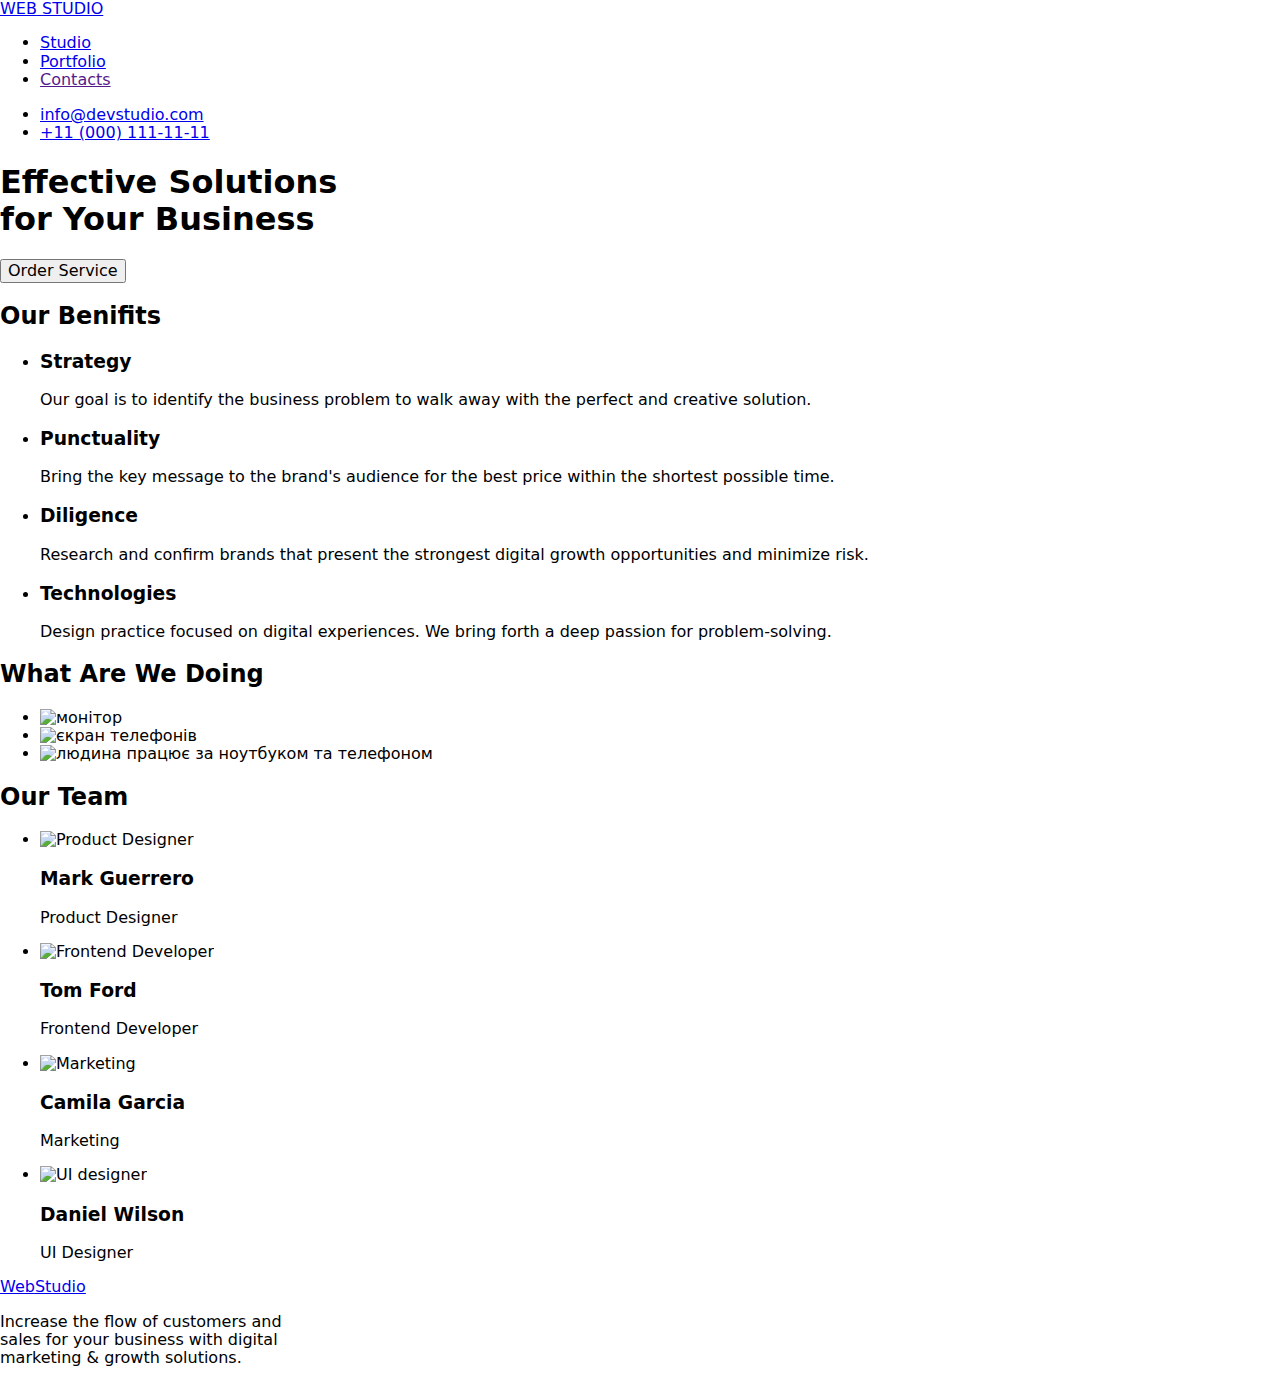
==== index.html @ 1475aa77 "Add files via upload" ====
<!DOCTYPE html>
<html lang="en">
  <head>
    <meta charset="UTF-8" />
    <meta http-equiv="X-UA-Compatible" content="IE=edge" />
    <meta name="viewport" content="width=device-width, initial-scale=1.0" />
    <title>Document</title>
    <link
      href="https://fonts.googleapis.com/css2?family=Raleway:wght@800&family=Roboto:wght@400;500;700;900&display=swap"
      rel="stylesheet"
    />
    <link
      rel="stylesheet"
      href="https://cdnjs.cloudflare.com/ajax/libs/modern-normalize/1.1.0/modern-normalize.min.css"
    />
    <link rel="stylesheet" href="./css/styles.css" />
  </head>
  <body>
    <header>
      <div class="container header-box">
        <a href="./" class="logo link"
          ><span class="logo-web">WEB</span>
          <span class="logo-studio">STUDIO</span></a
        >
        <nav>
          <ul class="site-nav list">
            <li><a href="./index.html" class="nav-link link">Studio</a></li>
            <li>
              <a href="./portfolio.html" class="nav-link link">Portfolio</a>
            </li>
            <li><a href="" class="nav-link link">Contacts</a></li>
          </ul>
        </nav>
        <ul class="contact">
          <li>
            <a class="linknav" href="mailto:info@devstudio.com" lang="en"
              >info@devstudio.com</a
            >
          </li>
          <li>
            <a class="linknav" href="tel:+110001111111">+11 (000) 111-11-11</a>
          </li>
        </ul>
      </div>
    </header>
    <main>
      <section class="hero">
        <div class="container">
          <h1 class="hero-title">
            Effective Solutions <br />for Your Business
          </h1>
          <button class="primary-button" type="button">Order Service</button>
        </div>
      </section>
      <section class="feature">
        <div class="container">
          <h2 class="visually-hidden">Our Benifits</h2>
          <ul class="advantage-card">
            <li>
              <a class="advantage-card" href="#"></a>
              <h3 class="advantage-card-title">Strategy</h3>
              <p class="advantage-card-text">
                Our goal is to identify the business problem to walk away with
                the perfect and creative solution.
              </p>
            </li>
            <li>
              <a class="advantage-card" href="#"></a>
              <h3 class="advantage-card-title">Punctuality</h3>
              <p class="advantage-card-text">
                Bring the key message to the brand's audience for the best price
                within the shortest possible time.
              </p>
            </li>
            <li>
              <a class="advantage-card" href="#"></a>
              <h3 class="advantage-card-title">Diligence</h3>
              <p class="advantage-card-text">
                Research and confirm brands that present the strongest digital
                growth opportunities and minimize risk.
              </p>
            </li>
            <li>
              <a class="advantage-card" href="#"></a>
              <h3 class="advantage-card-title">Technologies</h3>
              <p class="advantage-card-text">
                Design practice focused on digital experiences. We bring forth a
                deep passion for problem-solving.
              </p>
            </li>
          </ul>
        </div>
      </section>
      <section class="pic">
        <div class="container">
          <h2 class="pic-title">What Are We Doing</h2>
          <ul class="pic-list">
            <li>
              <img src="images/img1.jpg" alt="монітор" width="360" />
            </li>
            <li>
              <img src="images/img2.jpg" alt="єкран телефонів" width="360" />
            </li>
            <li>
              <img
                src="images/img3.jpg"
                alt="людина працює за ноутбуком та телефоном"
                width="360"
              />
            </li>
          </ul>
        </div>
      </section>
      <section class="team">
        <div class="container">
          <h2 class="team-title">Our Team</h2>
          <ul class="team-list">
            <li class="team-card">
              <img
                class="team-foto"
                src="./images/img4.jpg"
                alt="Product Designer"
                width="264"
              />
              <div class="team-container">
                <h3 class="team-worker">Mark Guerrero</h3>
                <p class="team-job" lang="en">Product Designer</p>
              </div>
            </li>
            <li class="team-card">
              <img
                class="team-foto"
                src="./images/img5.jpg"
                alt="Frontend Developer"
                width="264"
              />
              <div class="Frontend developer">
                <h3 class="team-worker">Tom Ford</h3>
                <p class="team-job" lang="en">Frontend Developer</p>
              </div>
            </li>
            <li class="team-card">
              <img
                class="team-foto"
                src="./images/img6.jpg"
                alt="Marketing"
                width="264"
              />
              <div class="worker-container">
                <h3 class="team-worker">Camila Garcia</h3>
                <p class="team-job" lang="en">Marketing</p>
              </div>
            </li>
            <li class="team-card">
              <img
                class="team-foto"
                src="./images/img7.jpg"
                alt="UI designer"
                width="264"
              />
              <div class="worker-container">
                <h3 class="team-worker">Daniel Wilson</h3>
                <p class="team-job" lang="en">UI Designer</p>
              </div>
            </li>
          </ul>
        </div>
      </section>
    </main>
    <footer class="footer">
      <div class="container">
        <a class="logo-footer" href="./index.html"
          >Web<span class="logo-footer-second">Studio</span></a
        >
        <p class="footer_text">
          Increase the flow of customers and
          <br />
          sales for your business with digital
          <br />
          marketing & growth solutions.
        </p>
      </div>
    </footer>
  </body>
</html>
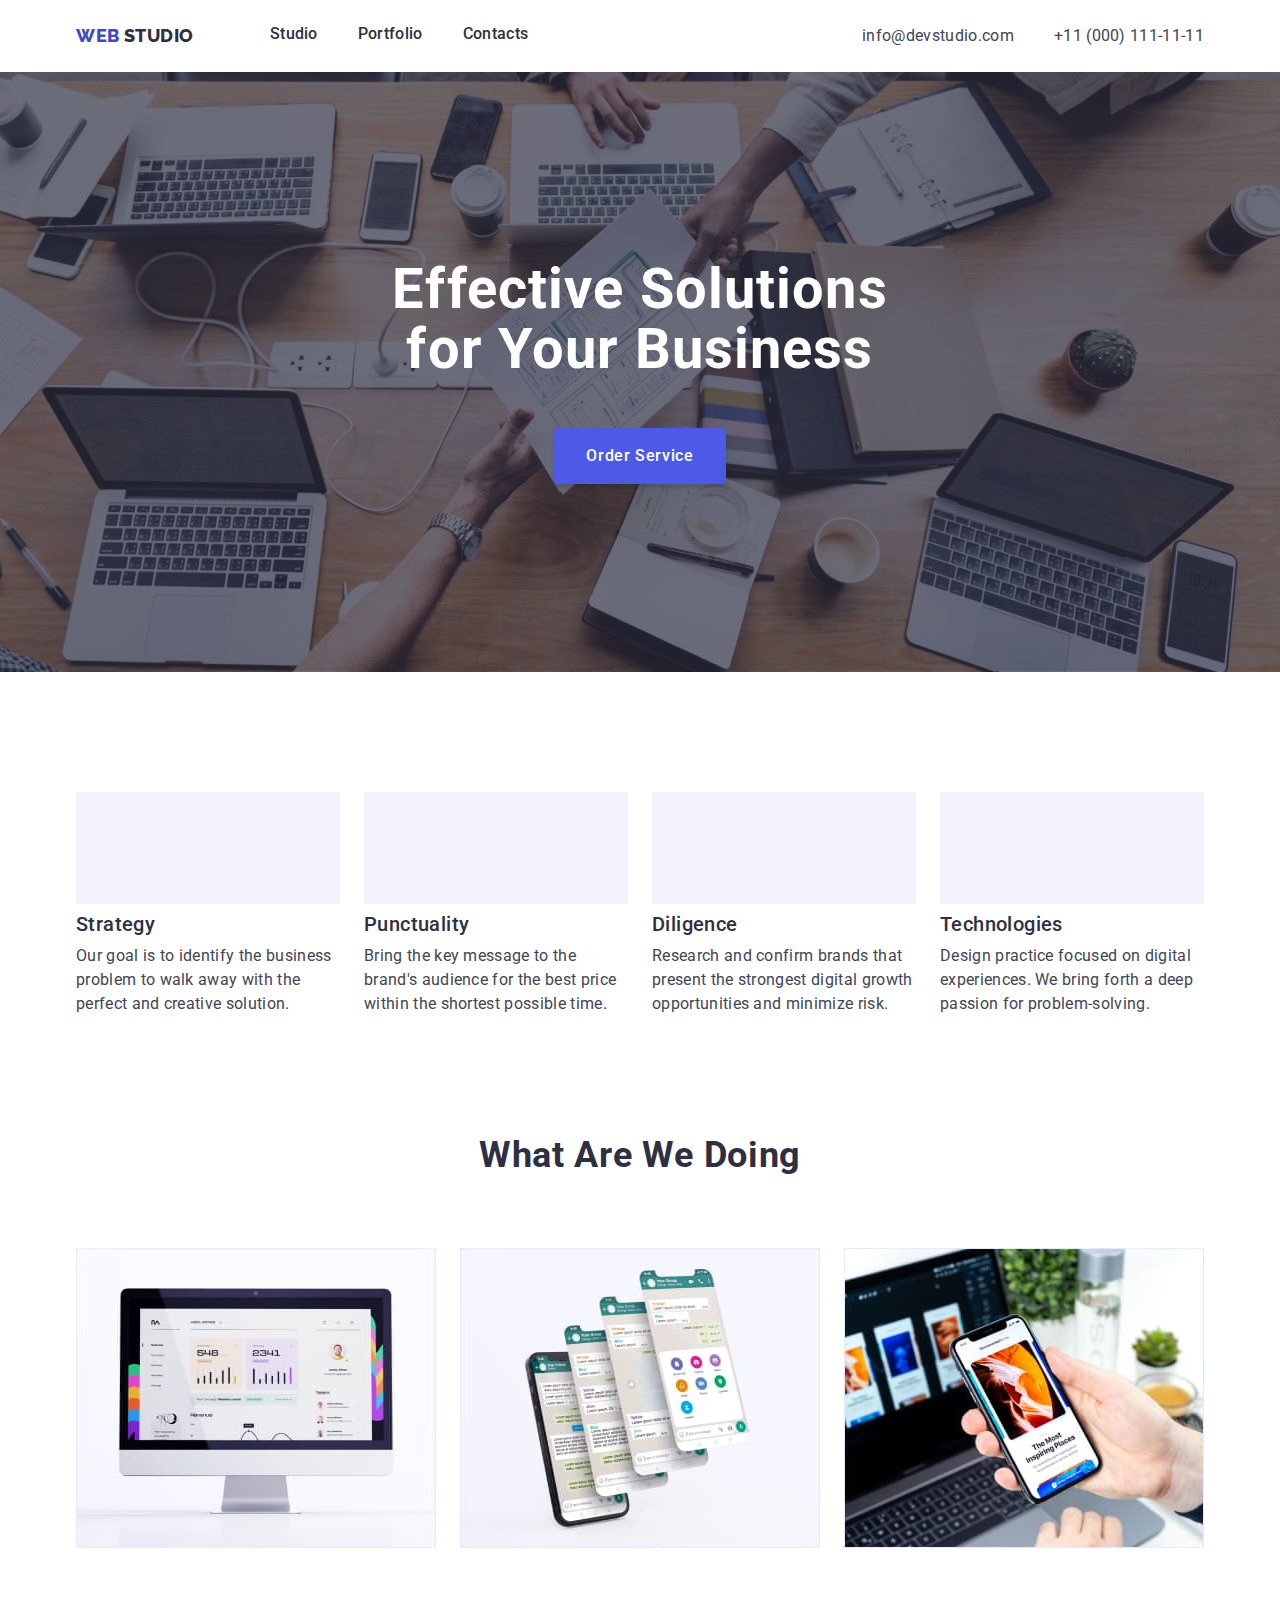
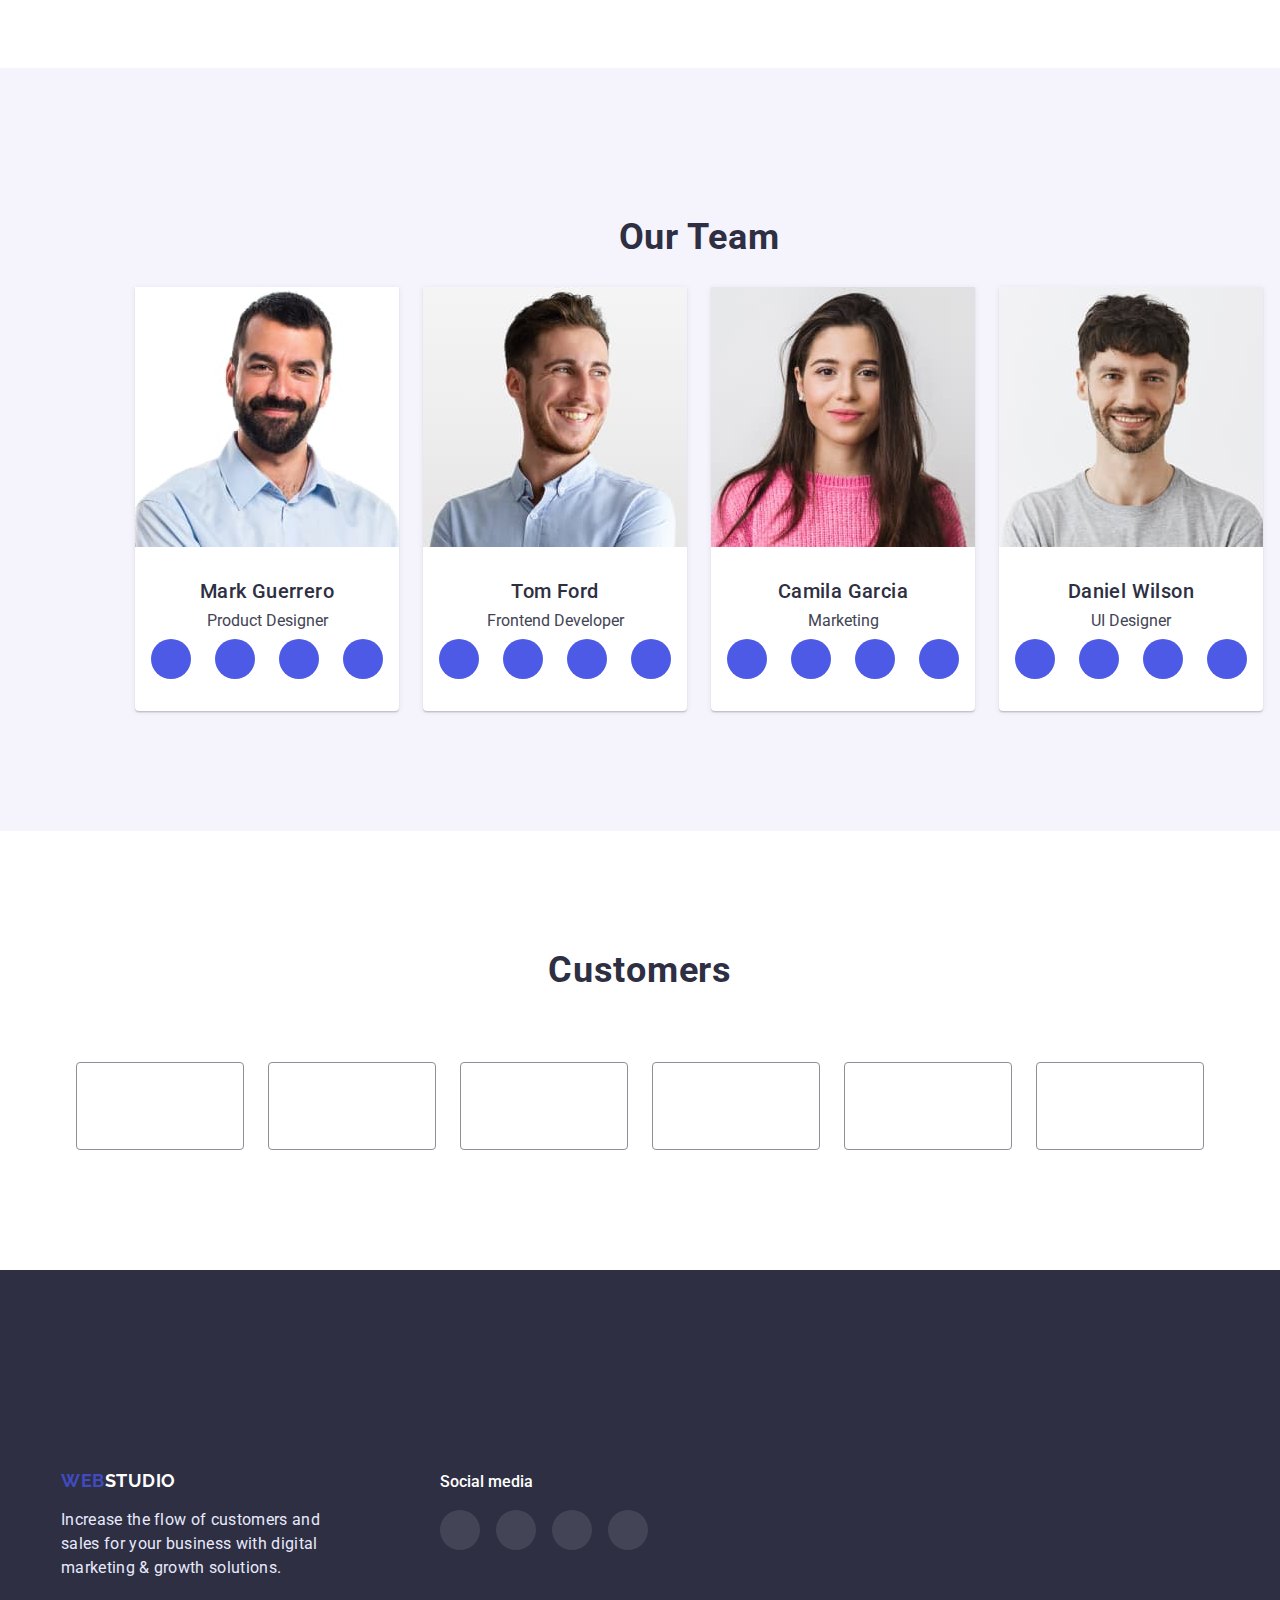
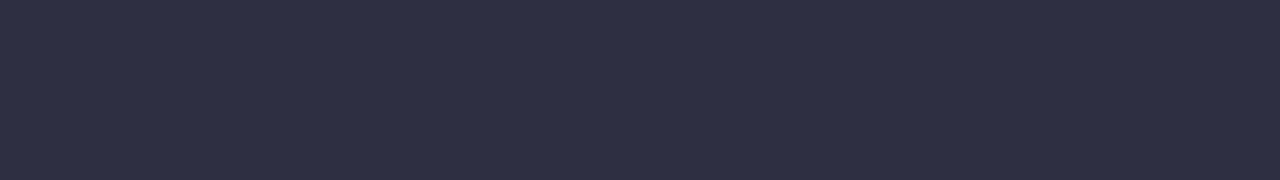
==== commit 123e2260: "Add files via upload" ====
--- a/index.html
+++ b/index.html
@@ -56,32 +56,48 @@
         <div class="container">
           <h2 class="visually-hidden">Our Benifits</h2>
           <ul class="advantage-card">
-            <li>
-              <a class="advantage-card" href="#"></a>
+            <li class="strategy-icon">
+              <div class="advantage-thumb" href="#">
+                <svg class="list-item-icon">
+                  <use href="./images/sprite.svg#icon-icon1"></use>
+                </svg>
+              </div>
               <h3 class="advantage-card-title">Strategy</h3>
               <p class="advantage-card-text">
                 Our goal is to identify the business problem to walk away with
                 the perfect and creative solution.
               </p>
             </li>
-            <li>
-              <a class="advantage-card" href="#"></a>
+            <li class="strategy-icon">
+              <div class="advantage-thumb" href="#">
+                <svg class="list-item-icon">
+                  <use href="./images/sprite.svg#icon-icon2"></use>
+                </svg>
+              </div>
               <h3 class="advantage-card-title">Punctuality</h3>
               <p class="advantage-card-text">
                 Bring the key message to the brand's audience for the best price
                 within the shortest possible time.
               </p>
             </li>
-            <li>
-              <a class="advantage-card" href="#"></a>
+            <li class="strategy-icon">
+              <div class="advantage-thumb" href="#">
+                <svg class="list-item-icon">
+                  <use href="./images/sprite.svg#icon-icon3"></use>
+                </svg>
+              </div>
               <h3 class="advantage-card-title">Diligence</h3>
               <p class="advantage-card-text">
                 Research and confirm brands that present the strongest digital
                 growth opportunities and minimize risk.
               </p>
             </li>
-            <li>
-              <a class="advantage-card" href="#"></a>
+            <li class="strategy-icon">
+              <div class="advantage-thumb" href="#">
+                <svg class="list-item-icon">
+                  <use href="./images/sprite.svg#icon-icon4"></use>
+                </svg>
+              </div>
               <h3 class="advantage-card-title">Technologies</h3>
               <p class="advantage-card-text">
                 Design practice focused on digital experiences. We bring forth a
@@ -122,9 +138,55 @@
                 alt="Product Designer"
                 width="264"
               />
-              <div class="team-container">
+              <div class="person">
                 <h3 class="team-worker">Mark Guerrero</h3>
                 <p class="team-job" lang="en">Product Designer</p>
+                <ul class="person-social-media-list">
+                  <li class="person-social-media">
+                    <a href class="person-social-media-link">
+                      <svg
+                        class="person-social-media-icon"
+                        width="20"
+                        height="20"
+                      >
+                        <use href="./images/sprite.svg#icon-instagram"></use>
+                      </svg>
+                    </a>
+                  </li>
+                  <li class="person-social-media">
+                    <a href class="person-social-media-link">
+                      <svg
+                        class="person-social-media-icon"
+                        width="20"
+                        height="20"
+                      >
+                        <use href="./images/sprite.svg#icon-twiter"></use>
+                      </svg>
+                    </a>
+                  </li>
+                  <li class="person-social-media">
+                    <a href class="person-social-media-link">
+                      <svg
+                        class="person-social-media-icon"
+                        width="20"
+                        height="20"
+                      >
+                        <use href="./images/sprite.svg#icon-facebook"></use>
+                      </svg>
+                    </a>
+                  </li>
+                  <li class="person-social-media">
+                    <a href class="person-social-media-link">
+                      <svg
+                        class="person-social-media-icon"
+                        width="20"
+                        height="20"
+                      >
+                        <use href="./images/sprite.svg#icon-in"></use>
+                      </svg>
+                    </a>
+                  </li>
+                </ul>
               </div>
             </li>
             <li class="team-card">
@@ -134,9 +196,55 @@
                 alt="Frontend Developer"
                 width="264"
               />
-              <div class="Frontend developer">
+              <div class="person">
                 <h3 class="team-worker">Tom Ford</h3>
                 <p class="team-job" lang="en">Frontend Developer</p>
+                <ul class="person-social-media-list">
+                  <li class="person-social-media">
+                    <a href class="person-social-media-link">
+                      <svg
+                        class="person-social-media-icon"
+                        width="20"
+                        height="20"
+                      >
+                        <use href="./images/sprite.svg#icon-instagram"></use>
+                      </svg>
+                    </a>
+                  </li>
+                  <li class="person-social-media">
+                    <a href class="person-social-media-link">
+                      <svg
+                        class="person-social-media-icon"
+                        width="20"
+                        height="20"
+                      >
+                        <use href="./images/sprite.svg#icon-twiter"></use>
+                      </svg>
+                    </a>
+                  </li>
+                  <li class="person-social-media">
+                    <a href class="person-social-media-link">
+                      <svg
+                        class="person-social-media-icon"
+                        width="20"
+                        height="20"
+                      >
+                        <use href="./images/sprite.svg#icon-facebook"></use>
+                      </svg>
+                    </a>
+                  </li>
+                  <li class="person-social-media">
+                    <a href class="person-social-media-link">
+                      <svg
+                        class="person-social-media-icon"
+                        width="20"
+                        height="20"
+                      >
+                        <use href="./images/sprite.svg#icon-in"></use>
+                      </svg>
+                    </a>
+                  </li>
+                </ul>
               </div>
             </li>
             <li class="team-card">
@@ -146,9 +254,55 @@
                 alt="Marketing"
                 width="264"
               />
-              <div class="worker-container">
+              <div class="person">
                 <h3 class="team-worker">Camila Garcia</h3>
                 <p class="team-job" lang="en">Marketing</p>
+                <ul class="person-social-media-list">
+                  <li class="person-social-media">
+                    <a href class="person-social-media-link">
+                      <svg
+                        class="person-social-media-icon"
+                        width="20"
+                        height="20"
+                      >
+                        <use href="./images/sprite.svg#icon-instagram"></use>
+                      </svg>
+                    </a>
+                  </li>
+                  <li class="person-social-media">
+                    <a href class="person-social-media-link">
+                      <svg
+                        class="person-social-media-icon"
+                        width="20"
+                        height="20"
+                      >
+                        <use href="./images/sprite.svg#icon-twiter"></use>
+                      </svg>
+                    </a>
+                  </li>
+                  <li class="person-social-media">
+                    <a href class="person-social-media-link">
+                      <svg
+                        class="person-social-media-icon"
+                        width="20"
+                        height="20"
+                      >
+                        <use href="./images/sprite.svg#icon-facebook"></use>
+                      </svg>
+                    </a>
+                  </li>
+                  <li class="person-social-media">
+                    <a href class="person-social-media-link">
+                      <svg
+                        class="person-social-media-icon"
+                        width="20"
+                        height="20"
+                      >
+                        <use href="./images/sprite.svg#icon-in"></use>
+                      </svg>
+                    </a>
+                  </li>
+                </ul>
               </div>
             </li>
             <li class="team-card">
@@ -158,27 +312,157 @@
                 alt="UI designer"
                 width="264"
               />
-              <div class="worker-container">
+              <div class="person">
                 <h3 class="team-worker">Daniel Wilson</h3>
                 <p class="team-job" lang="en">UI Designer</p>
-              </div>
+                <ul class="person-social-media-list">
+                  <li class="person-social-media">
+                    <a href class="person-social-media-link">
+                      <svg
+                        class="person-social-media-icon"
+                        width="20"
+                        height="20"
+                      >
+                        <use href="./images/sprite.svg#icon-instagram"></use>
+                      </svg>
+                    </a>
+                  </li>
+                  <li class="person-social-media">
+                    <a href class="person-social-media-link">
+                      <svg
+                        class="person-social-media-icon"
+                        width="20"
+                        height="20"
+                      >
+                        <use href="./images/sprite.svg#icon-twiter"></use>
+                      </svg>
+                    </a>
+                  </li>
+                  <li class="person-social-media">
+                    <a href class="person-social-media-link">
+                      <svg
+                        class="person-social-media-icon"
+                        width="20"
+                        height="20"
+                      >
+                        <use href="./images/sprite.svg#icon-facebook"></use>
+                      </svg>
+                    </a>
+                  </li>
+                  <li class="person-social-media">
+                    <a href class="person-social-media-link">
+                      <svg
+                        class="person-social-media-icon"
+                        width="20"
+                        height="20"
+                      >
+                        <use href="./images/sprite.svg#icon-in"></use>
+                      </svg>
+                    </a>
+                  </li>
+                </ul>
+              </div>
+            </li>
+          </ul>
+        </div>
+      </section>
+      <section class="сustomers">
+        <div class="container">
+          <h2 class="сustomers-title">Customers</h2>
+          <ul class="сustomers-list">
+            <li class="сustomers-li">
+              <a href class="сustomers-link">
+                <svg class="сustomers-icon" width="104" height="56">
+                  <use href="./images/sprite.svg#icon-1"></use>
+                </svg>
+              </a>
+            </li>
+            <li class="сustomers-li">
+              <a href class="сustomers-link">
+                <svg class="сustomers-icon" width="104" height="56">
+                  <use href="./images/sprite.svg#icon-2"></use>
+                </svg>
+              </a>
+            </li>
+            <li class="сustomers-li">
+              <a href class="сustomers-link">
+                <svg class="сustomers-icon" width="104" height="56">
+                  <use href="./images/sprite.svg#icon-3"></use>
+                </svg>
+              </a>
+            </li>
+            <li class="сustomers-li">
+              <a href class="сustomers-link">
+                <svg class="сustomers-icon" width="104" height="56">
+                  <use href="./images/sprite.svg#icon-4"></use>
+                </svg>
+              </a>
+            </li>
+            <li class="сustomers-li">
+              <a href class="сustomers-link">
+                <svg class="сustomers-icon" width="104" height="56">
+                  <use href="./images/sprite.svg#icon-5"></use>
+                </svg>
+              </a>
+            </li>
+            <li class="сustomers-li">
+              <a href class="сustomers-link">
+                <svg class="сustomers-icon" width="104" height="56">
+                  <use href="./images/sprite.svg#icon-6"></use>
+                </svg>
+              </a>
             </li>
           </ul>
         </div>
       </section>
     </main>
     <footer class="footer">
-      <div class="container">
-        <a class="logo-footer" href="./index.html"
-          >Web<span class="logo-footer-second">Studio</span></a
-        >
-        <p class="footer_text">
-          Increase the flow of customers and
-          <br />
-          sales for your business with digital
-          <br />
-          marketing & growth solutions.
-        </p>
+      <div class="container footer">
+        <div>
+          <a class="logo-footer" href="./index.html"
+            >Web<span class="logo-footer-second">Studio</span></a
+          >
+          <p class="footer_text">
+            Increase the flow of customers and
+            <br />
+            sales for your business with digital
+            <br />
+            marketing & growth solutions.
+          </p>
+        </div>
+        <div>
+          <h2 class="footer-title">Social media</h2>
+          <ul class="footer-social-media-list">
+            <li>
+              <a href class="footer-social-media-link">
+                <svg class="footer-social-media-icon" width="20" height="20">
+                  <use href="./images/sprite.svg#icon-instagram"></use>
+                </svg>
+              </a>
+            </li>
+            <li>
+              <a href class="footer-social-media-link">
+                <svg class="footer-social-media-icon" width="20" height="20">
+                  <use href="./images/sprite.svg#icon-twiter"></use>
+                </svg>
+              </a>
+            </li>
+            <li>
+              <a href class="footer-social-media-link">
+                <svg class="footer-social-media-icon" width="20" height="20">
+                  <use href="./images/sprite.svg#icon-facebook"></use>
+                </svg>
+              </a>
+            </li>
+            <li>
+              <a href class="footer-social-media-link">
+                <svg class="footer-social-media-icon" width="20" height="20">
+                  <use href="./images/sprite.svg#icon-in"></use>
+                </svg>
+              </a>
+            </li>
+          </ul>
+        </div>
       </div>
     </footer>
   </body>
--- a/css/styles.css
+++ b/css/styles.css
@@ -0,0 +1,707 @@
+:root {
+  --color-primary: #212121;
+  --color-secondary: #434455;
+  --color-accent: #404bbf;
+  --color-subtitle-background: #e7e9fc;
+  --color-button: #f4f4fd;
+  --color-dark: #2e2f42;
+  --color-inverted: #fefefe;
+  --color-white: #ffffff;
+  --color-background: #2e2f42;
+  --color-filtres: #f5f4fd;
+  --button: #4d5ae5;
+  --border: #000;
+  --shadow: rgba(0, 0, 0, 0.25);
+  --color-footer-link-hover: #31d0aa;
+  --color-customers-icon: #8e8f99;
+}
+
+html {
+  box-sizing: border-box;
+}
+
+*,
+*::before,
+*::after {
+  box-sizing: inherit;
+}
+
+body {
+  color: var(--color-dark);
+  background-color: var(--color-white);
+  font-family: "Roboto", sans-serif;
+}
+
+ul,
+ol {
+  list-style-type: none;
+  list-style: none;
+  padding-left: 0;
+  margin: 0;
+}
+
+h1 h2 h3 h4 h5 h6 p {
+  margin: 0;
+  padding: 0;
+}
+
+p {
+  padding: 0;
+  margin: 0;
+}
+
+.container {
+  width: 1158px;
+  margin-left: auto;
+  margin-right: auto;
+  padding: 0 15px;
+}
+
+.visually-hidden {
+  position: absolute;
+  white-space: nowrap;
+  width: 1px;
+  height: 1px;
+  overflow: hidden;
+  border: 0;
+  padding: 0;
+  clip: rect(0 0 0 0);
+  clip-path: inset(50%);
+  margin: -1px;
+}
+
+img {
+  display: block;
+  height: auto;
+}
+
+/* header */
+.header {
+  background-color: var(--basic-bcg-color);
+}
+
+.header-box {
+  display: flex;
+}
+
+.border-buttom {
+  border: 1px solid var(--color-subtitle-background);
+  border-top: none;
+}
+
+.site-nav {
+  display: flex;
+  gap: 40px;
+  margin-left: 76px;
+}
+.nav-link {
+  display: block;
+  color: var(--color-dark);
+  font-family: "Roboto";
+  font-style: normal;
+  font-weight: 500;
+  font-size: 16px;
+  line-height: 1.3;
+  letter-spacing: 0.02em;
+  padding-top: 24px;
+  padding-bottom: 24px;
+}
+.nav-link:hover,
+.nav-link:focus {
+  color: var(--color-accent);
+}
+
+.site-contacts {
+  display: flex;
+  gap: 40px;
+  margin-left: auto;
+}
+.contacts-link {
+  color: var(--color-secondary);
+  font-family: "Roboto";
+  font-style: normal;
+  font-weight: 400;
+  font-size: 16px;
+  line-height: 1.5;
+  letter-spacing: 0.02em;
+}
+.contacts-link:hover,
+.contacts-link:focus {
+  color: var(--color-accent);
+}
+
+/* Logo */
+
+.logo {
+  margin: 0;
+  padding-top: 24px;
+  padding-bottom: 24px;
+}
+
+.logo-web {
+  color: var(--color-accent);
+  font-family: "Raleway";
+  font-style: normal;
+  font-weight: 800;
+  font-size: 18px;
+  line-height: 1.3;
+  letter-spacing: 0.03em;
+  padding-top: 24px;
+  padding-bottom: 24px;
+}
+
+.logo-studio {
+  color: #2e2f42;
+  font-family: "Raleway";
+  font-style: normal;
+  font-weight: 800;
+  font-size: 18px;
+  line-height: 1.3;
+  letter-spacing: 0.03em;
+}
+
+.logo-footer {
+  color: var(--color-accent);
+  font-family: "Raleway", sans-serif;
+  font-weight: 700;
+  font-size: 26px;
+  line-height: 1.2;
+  letter-spacing: 0.03em;
+  background-color: var(--color-background);
+  text-decoration: none;
+}
+
+.logo-footer-second {
+  color: var(--color-white);
+  font-family: "Raleway";
+  font-weight: 700;
+  font-size: 26px;
+  line-height: 1.2;
+  letter-spacing: 0.03em;
+  background-color: var(--color-background);
+  text-decoration: none;
+}
+
+/* Link */
+
+.link-current {
+  color: var(--color-accent);
+  font-weight: 500;
+  font-size: 16px;
+  line-height: 1.5;
+  letter-spacing: 0.02em;
+  text-decoration: none;
+}
+
+.nav-list {
+  display: flex;
+  gap: 40px;
+  margin-left: 76px;
+  padding-top: 24px;
+  padding-bottom: 24px;
+}
+
+.link {
+  text-decoration: none;
+}
+
+.link-current {
+  color: var(--color-accent);
+  font-size: 16px;
+  line-height: 1.5;
+  letter-spacing: 0.02em;
+  font-weight: 500;
+  text-decoration: none;
+  padding: 0px;
+  gap: 40px;
+  display: flex;
+}
+
+.contact {
+  display: flex;
+  gap: 40px;
+  margin-left: auto;
+  padding-top: 24px;
+  padding-bottom: 24px;
+}
+
+.linknav {
+  color: var(--color-secondary);
+  font-weight: 400;
+  font-size: 16px;
+  line-height: 1.5;
+  letter-spacing: 0.02em;
+  text-decoration: none;
+  padding-top: 24px;
+  padding-bottom: 24px;
+}
+
+.link:hover {
+  color: var(--color-accent);
+}
+
+.linknav:hover {
+  color: var(--color-accent);
+}
+
+.link-current:hover {
+  color: var(--color-accent);
+}
+
+.link:focus {
+  color: var(--color-accent);
+}
+
+.linknav:focus {
+  color: var(--color-accent);
+}
+
+.link-current:focus {
+  color: var(--color-accent);
+}
+
+.link-adress {
+  font-style: normal;
+  font-size: 14px;
+  line-height: 24px;
+  letter-spacing: 0.03em;
+  color: var(--color-white);
+  text-decoration: none;
+}
+
+.link-contacts {
+  font-style: normal;
+  font-weight: 500;
+  font-size: 14px;
+  line-height: 16px;
+  letter-spacing: 0.02em;
+  color: var(--color-secondary);
+  text-decoration: none;
+}
+
+.link-contacts:hover {
+  color: var(--color-accent);
+}
+
+.link-contacts:focus {
+  color: var(--color-accent);
+}
+
+/* Button */
+
+.primary-button {
+  background-color: var(--button);
+  color: var(--color-white);
+  font-weight: 500;
+  font-size: 16px;
+  line-height: 1.5;
+  letter-spacing: 0.04em;
+  font-family: inherit;
+  border: none;
+  display: block;
+  padding: 16px 32px;
+  cursor: pointer;
+  box-shadow: 0px 4px 4px rgba(0, 0, 0, 0.15);
+  border-radius: 4px;
+
+  margin: 0 auto;
+}
+
+.primary-button:hover {
+  background-color: var(--color-accent);
+}
+
+.primary-button:focus {
+  background-color: var(--color-accent);
+}
+
+.pic {
+  list-style: none;
+  padding-bottom: 120px;
+  margin: 0;
+}
+
+.pic-list {
+  display: flex;
+  gap: 24px;
+}
+
+.pic-title {
+  margin-top: 0;
+  margin-bottom: 72px;
+  color: var(--color-dark);
+  font-weight: 700;
+  font-size: 36px;
+  line-height: 1.11;
+  text-align: center;
+  text-transform: capitalize;
+  letter-spacing: 0.02em;
+}
+
+.main-section {
+  padding-top: 96px;
+  padding-bottom: 48px;
+}
+
+.button.list {
+  display: flex;
+  gap: 24px;
+  justify-content: center;
+  margin-bottom: 72px;
+}
+
+.portfolio-button-all {
+  background-color: var(--color-button);
+  color: var(--button);
+  font-family: inherit;
+  cursor: pointer;
+  border-radius: 4px;
+  border: 1px;
+  font-weight: 500;
+  font-size: 16px;
+  line-height: 1.5;
+  letter-spacing: 0.04em;
+  padding: 12px 22px;
+  text-transform: capitalize;
+}
+
+.portfolio-button-all:hover {
+  color: var(--color-white);
+  background: var(--color-accent);
+  box-shadow: 0px 3px 1px rgba(0, 0, 0, 0.1), 0px 1px 2px rgba(0, 0, 0, 0.08),
+    0px 2px 2px rgba(0, 0, 0, 0.12);
+}
+.portfolio-button-all:focus {
+  color: var(--color-white);
+  background: var(--color-accent);
+  box-shadow: 0px 3px 1px rgba(0, 0, 0, 0.1), 0px 1px 2px rgba(0, 0, 0, 0.08),
+    0px 2px 2px rgba(0, 0, 0, 0.12);
+}
+
+/* Hero section */
+
+.feature {
+  padding: 120px 0;
+}
+
+.hero {
+  text-align: center;
+  background-color: var(--color-background);
+  padding: 188px 0;
+  background-image: linear-gradient(
+      rgba(46, 47, 66, 0.7),
+      rgba(46, 47, 66, 0.7)
+    ),
+    url("..//images/people_office_1.jpg");
+  background-repeat: no-repeat;
+  background-size: cover;
+  background-position: right;
+}
+
+.hero-title {
+  margin-top: 0;
+  margin-bottom: 48px;
+  color: var(--color-white);
+  font-size: 56px;
+  line-height: 1.07;
+  letter-spacing: 0.02em;
+}
+
+/* Advantages section */
+
+.list-item-icon {
+  width: 59.72px;
+  height: 64px;
+}
+
+.advantage-card {
+  display: flex;
+  gap: 24px;
+  vertical-align: middle;
+}
+
+.advantage-thumb {
+  display: flex;
+  gap: 24px;
+  vertical-align: middle;
+  width: 264px;
+  height: 112px;
+  background: #f4f4fd;
+  justify-content: center;
+  align-items: center;
+}
+
+.advantage-card-title {
+  margin-bottom: 8px;
+  margin-top: 8px;
+  color: var(--color-dark);
+  font-weight: 500;
+  font-size: 20px;
+  line-height: 1.2;
+  letter-spacing: 0.02em;
+}
+
+.advantage-card-text {
+  margin: 0;
+  display: flex;
+  font-size: 16px;
+  line-height: 1.5;
+  letter-spacing: 0.02em;
+  color: var(--color-secondary);
+}
+
+.team {
+  background-color: var(--color-filtres);
+  padding: 120px;
+}
+
+.team-card {
+  background-color: var(--color-white);
+  box-shadow: 0px 1px 6px rgba(46, 47, 66, 0.08),
+    0px 1px 1px rgba(46, 47, 66, 0.16), 0px 2px 1px rgba(46, 47, 66, 0.08);
+  border-radius: 0px 0px 4px 4px;
+}
+
+.person {
+  padding: 32px 16px;
+  text-align: center;
+}
+
+.person-social-media-list {
+  display: flex;
+  gap: 24px;
+}
+
+.person-social-media-link {
+  display: flex;
+  align-items: center;
+  justify-content: center;
+  cursor: pointer;
+  border-radius: 50%;
+  width: 40px;
+  height: 40px;
+  background-color: #4d5ae5;
+  color: var(--color-button);
+}
+
+.person-social-media-link:focus {
+  background-color: var(--color-accent);
+}
+
+.person-social-media-link:hover {
+  background-color: var(--color-accent);
+}
+
+.team-title {
+  color: var(--color-dark);
+  font-weight: 700;
+  font-size: 36px;
+  line-height: 1.11;
+  text-align: center;
+  text-transform: none;
+  letter-spacing: 0.02em;
+}
+
+.team-list {
+  list-style: none;
+  display: flex;
+  gap: 24px;
+  margin-bottom: 0;
+  margin: 0 auto;
+}
+
+.team-worker {
+  background-color: var(--color-white);
+  color: var(--color-dark);
+  font-weight: 500;
+  font-size: 20px;
+  line-height: 1.2;
+  letter-spacing: 0.02em;
+  text-align: center;
+  margin-bottom: 8px;
+  margin-top: 0;
+}
+
+.team-job {
+  margin-top: 0px;
+  margin-bottom: 8px;
+  background-color: var(--color-white);
+  color: var(--color-secondary);
+  font-size: 16px;
+  line-height: 1.2;
+  text-align: center;
+}
+
+.сustomers-title {
+  text-align: center;
+  margin-bottom: 72px;
+  margin-top: 0;
+  font-size: 36px;
+  line-height: 1.1;
+  letter-spacing: 0.02em;
+  color: var(--color-dark);
+}
+
+.сustomers {
+  padding: 120px 0;
+}
+
+.сustomers-list {
+  display: flex;
+  gap: 24px;
+}
+
+.сustomers-icon {
+  margin-top: 16px;
+  width: 168px;
+  fill: currentColor;
+}
+
+.сustomers-link {
+  display: block;
+  text-align: center;
+  width: 168px;
+  height: 88px;
+  color: var(--color-customers-icon);
+  border: 1px solid var(--color-customers-icon);
+  border-radius: 4px;
+}
+
+.сustomers-link:hover,
+.сustomers-link:focus {
+  color: #404bbf;
+}
+
+.portfolio.list {
+  display: flex;
+  gap: 48px 24px;
+  flex-wrap: wrap;
+}
+
+.portfolio-one:hover {
+  box-shadow: 0px 1px 6px rgb(46 47 66 / 8%), 0px 1px 1px rgb(46 47 66 / 16%),
+    0px 2px 1px rgb(46 47 66 / 8%);
+}
+
+.portfolio-box {
+  padding: 32px 16px;
+  border: 1px solid var(--color-subtitle-background);
+  border-top: none;
+}
+
+.list.link {
+  text-decoration: none;
+}
+
+.list link {
+  text-decoration: none;
+}
+
+.portfolio-title {
+  margin-top: 0;
+  margin-bottom: 8px;
+  color: var(--color-dark);
+  font-family: "Roboto";
+  font-style: normal;
+  font-weight: 500;
+  font-size: 20px;
+  line-height: 1.2;
+  letter-spacing: 0.02em;
+  text-transform: capitalize;
+}
+
+.portfolio.product {
+  color: var(--color-secondary);
+  font-family: "Roboto";
+  font-style: normal;
+  font-weight: 400;
+  font-size: 16px;
+  line-height: 1.2;
+  letter-spacing: 0.02em;
+  text-transform: capitalize;
+}
+
+/* Footer */
+
+.footer {
+  background: var(--color-background);
+  padding: 100px 0;
+}
+
+.logo {
+  margin: 0;
+  padding-top: 24px;
+  padding-bottom: 24px;
+}
+
+.logo-footer {
+  color: var(--color-accent);
+  text-decoration: none;
+  font-family: Raleway, sans-serif;
+  font-size: 18px;
+  line-height: 1.17;
+  margin-top: 100px;
+  text-transform: uppercase;
+}
+
+.logo-footer-second {
+  color: var(--color-white);
+  font-family: Raleway, sans-serif;
+  font-size: 18px;
+  line-height: 1.17;
+  margin-top: 100px;
+  text-transform: uppercase;
+}
+
+.footer_text {
+  margin-top: 16px;
+  color: var(--color-subtitle-background);
+  font-style: normal;
+  font-size: 16px;
+  line-height: 1.5;
+  letter-spacing: 0.02em;
+}
+
+.footer {
+  display: flex;
+  flex-direction: row;
+  margin: 0 auto;
+}
+
+.footer-title {
+  margin-top: 0;
+  margin-bottom: 16px;
+  margin-left: 120px;
+  font-size: 16px;
+  line-height: 1.5;
+  color: var(--color-white);
+  font-family: "Roboto";
+  font-style: normal;
+  font-weight: 500;
+}
+
+.footer-social-media-list {
+  display: flex;
+  margin-left: 120px;
+  gap: 16px;
+  justify-content: center;
+}
+
+.footer-social-media-link {
+  display: flex;
+  align-items: center;
+  justify-content: center;
+  border-radius: 50%;
+  width: 40px;
+  height: 40px;
+  background-color: rgba(255, 255, 255, 0.1);
+  color: var(--color-button);
+}
+
+.footer-social-media-link:hover {
+  background-color: var(--color-footer-link-hover);
+}
+
+.footer-social-media-link:focus {
+  background-color: var(--color-footer-link-hover);
+}
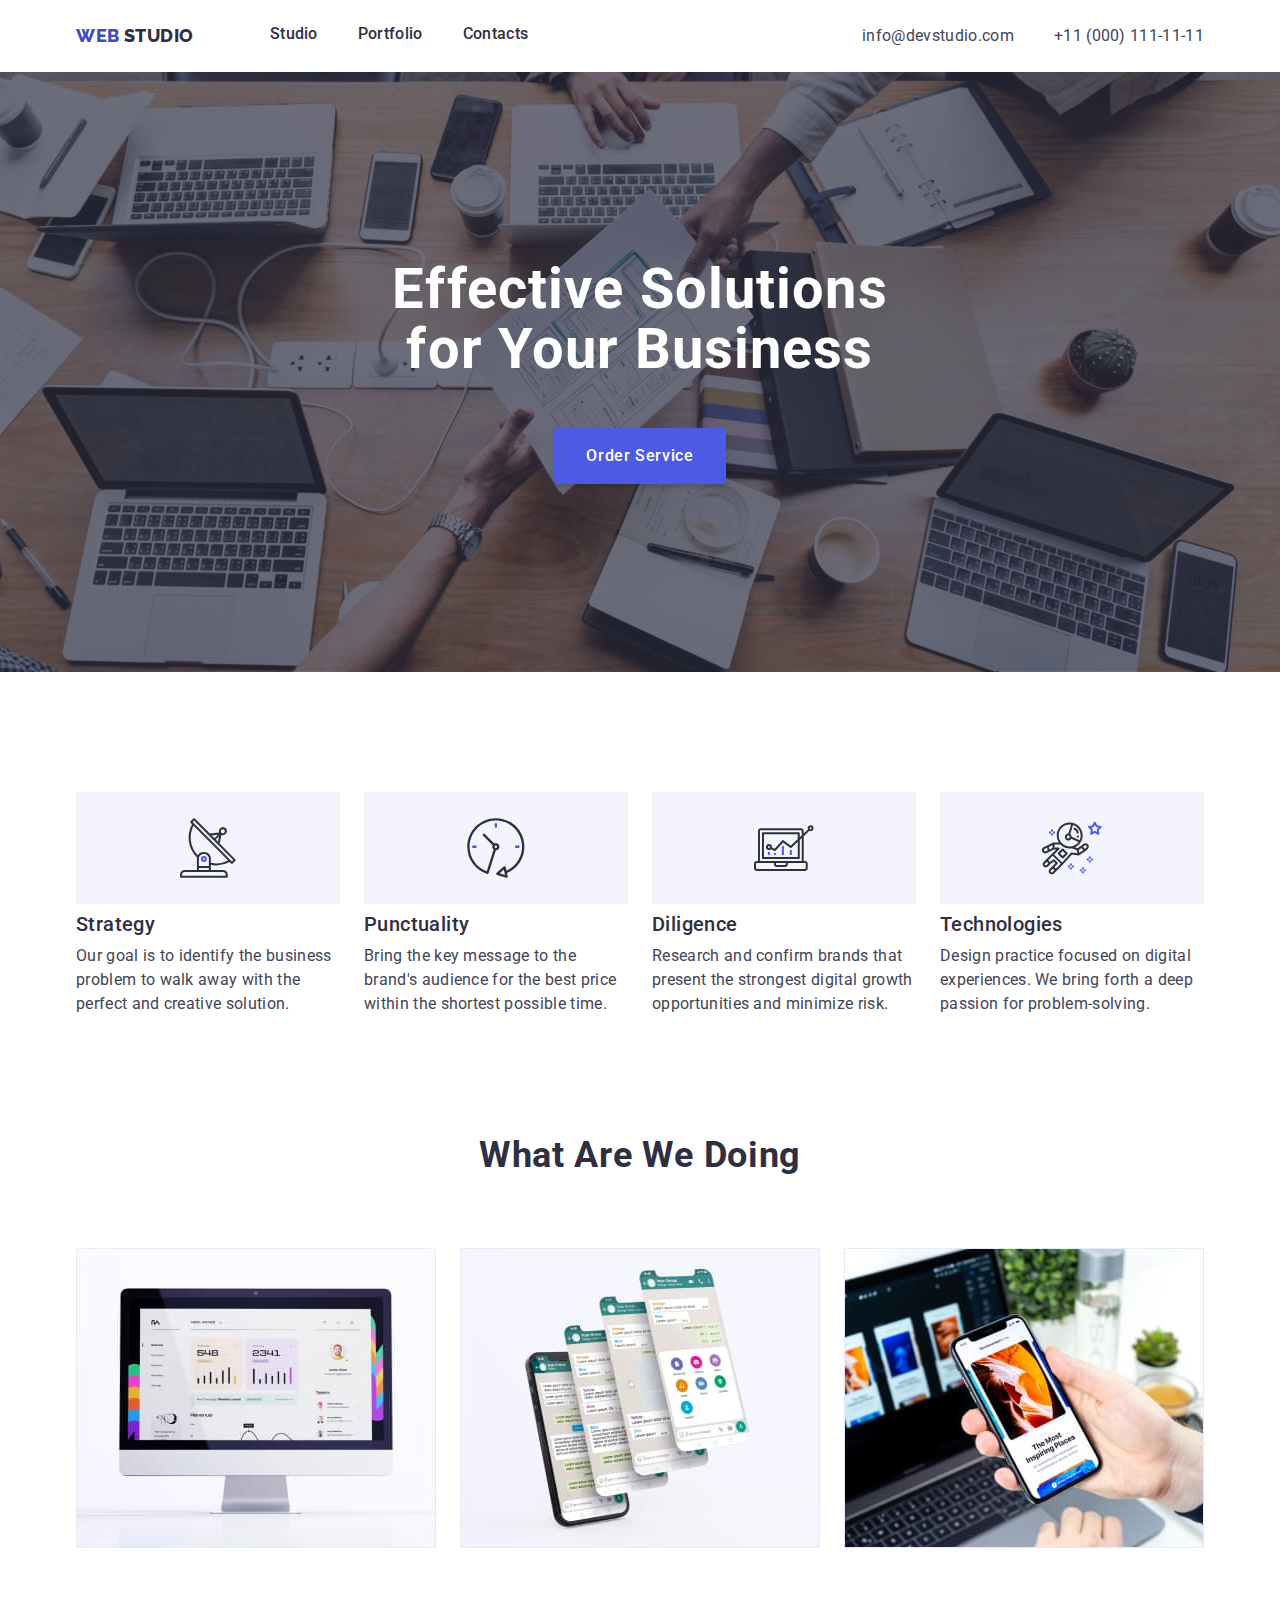
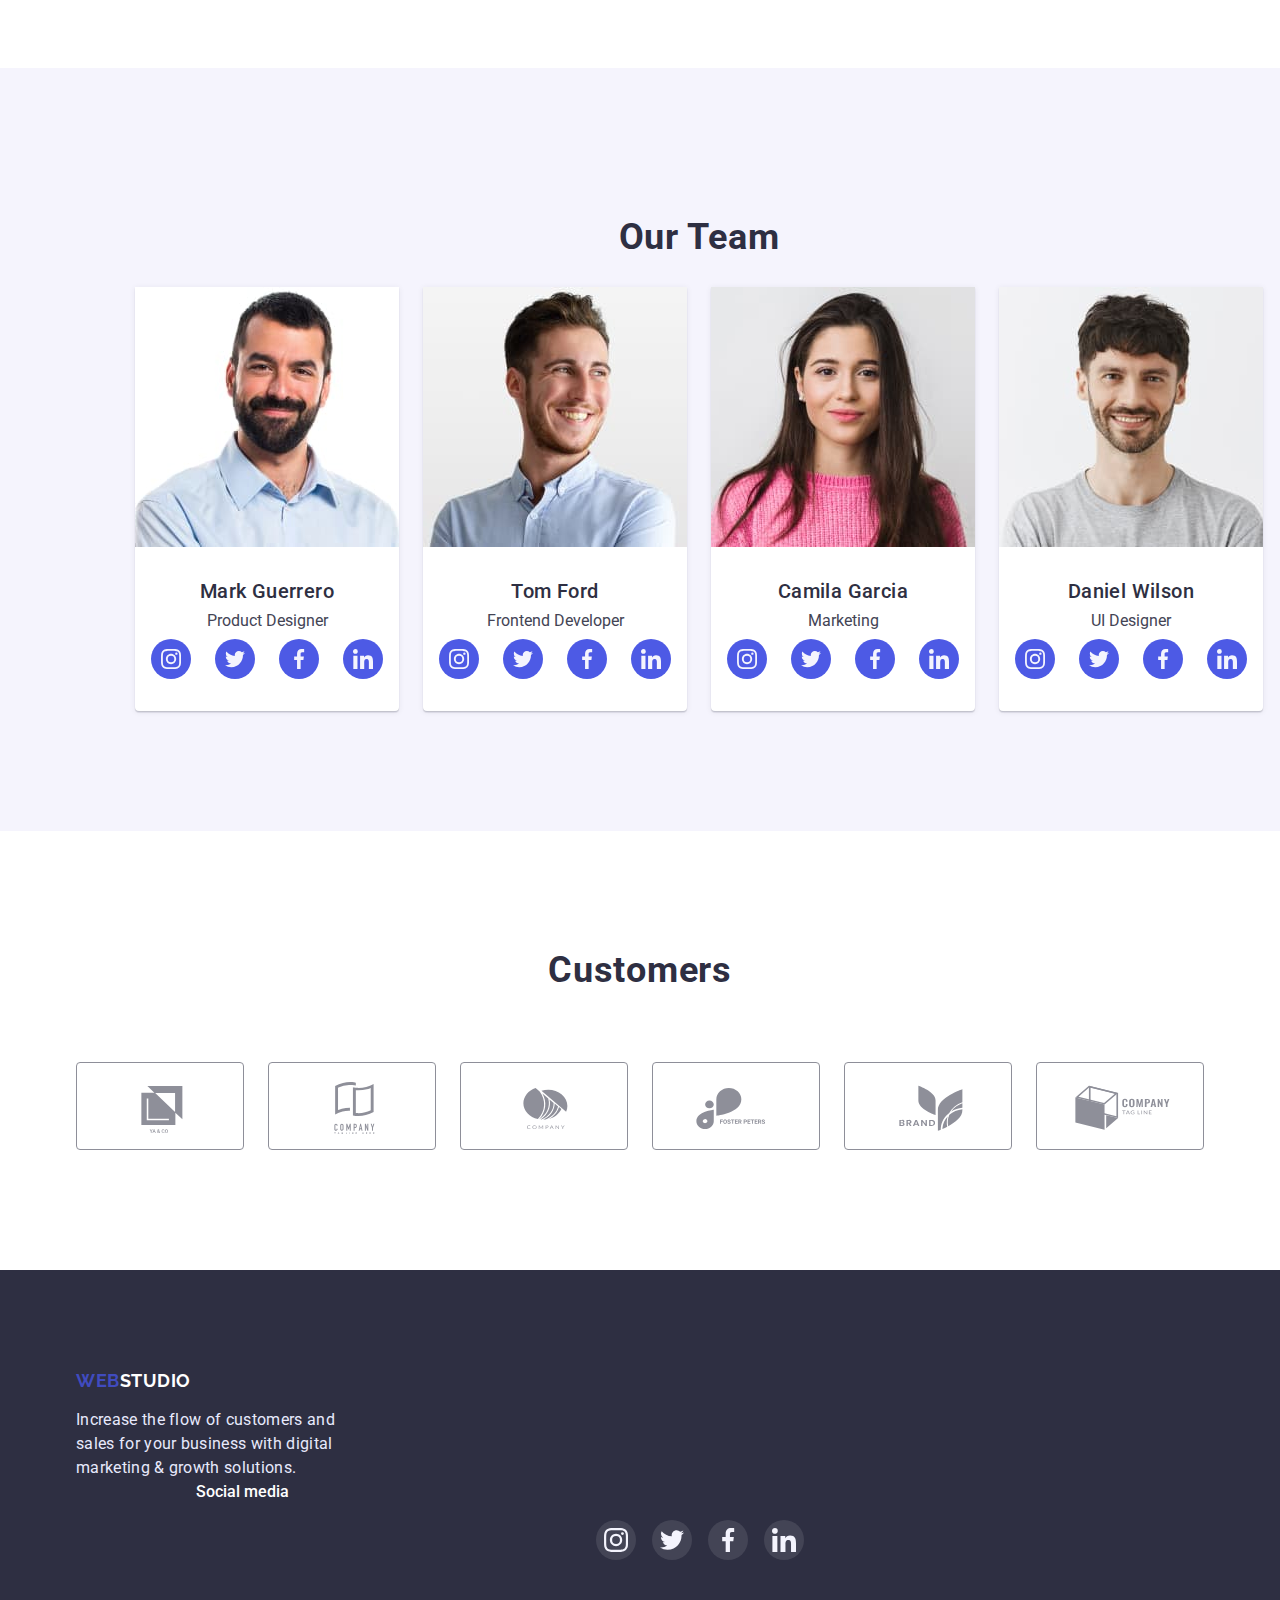
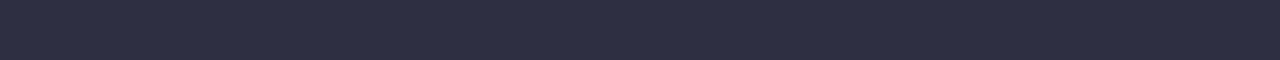
==== commit 007c273d: "Add files via upload" ====
--- a/index.html
+++ b/index.html
@@ -417,7 +417,7 @@
       </section>
     </main>
     <footer class="footer">
-      <div class="container footer">
+      <div class="container footer-box">
         <div>
           <a class="logo-footer" href="./index.html"
             >Web<span class="logo-footer-second">Studio</span></a
@@ -435,28 +435,28 @@
           <ul class="footer-social-media-list">
             <li>
               <a href class="footer-social-media-link">
-                <svg class="footer-social-media-icon" width="20" height="20">
+                <svg class="footer-social-media-icon" width="24" height="24">
                   <use href="./images/sprite.svg#icon-instagram"></use>
                 </svg>
               </a>
             </li>
             <li>
               <a href class="footer-social-media-link">
-                <svg class="footer-social-media-icon" width="20" height="20">
+                <svg class="footer-social-media-icon" width="24" height="24">
                   <use href="./images/sprite.svg#icon-twiter"></use>
                 </svg>
               </a>
             </li>
             <li>
               <a href class="footer-social-media-link">
-                <svg class="footer-social-media-icon" width="20" height="20">
+                <svg class="footer-social-media-icon" width="24" height="24">
                   <use href="./images/sprite.svg#icon-facebook"></use>
                 </svg>
               </a>
             </li>
             <li>
               <a href class="footer-social-media-link">
-                <svg class="footer-social-media-icon" width="20" height="20">
+                <svg class="footer-social-media-icon" width="24" height="24">
                   <use href="./images/sprite.svg#icon-in"></use>
                 </svg>
               </a>
